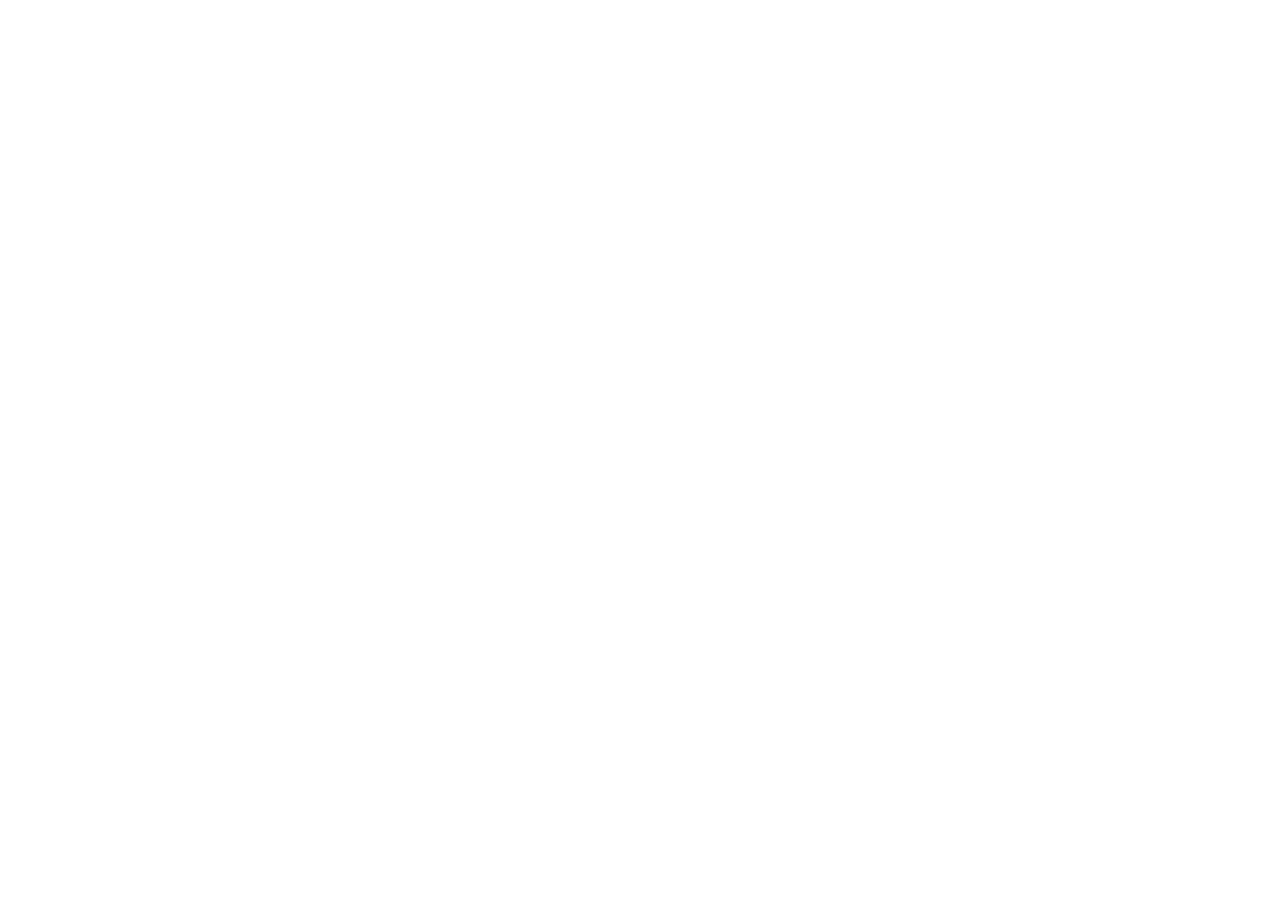
==== index.html @ aa90ae2e "começando o projeto redes  sociais" ====
<!DOCTYPE html>
<html lang="pt-br">
<head>
    <meta charset="UTF-8">
    <meta name="viewport" content="width=device-width, initial-scale=1.0">
    <title>Projeto Redes Sociais</title>
    <link rel="shortcut icon" href="favicon.ico" type="image/x-icon">
</head>
<body>
    
</body>
</html>
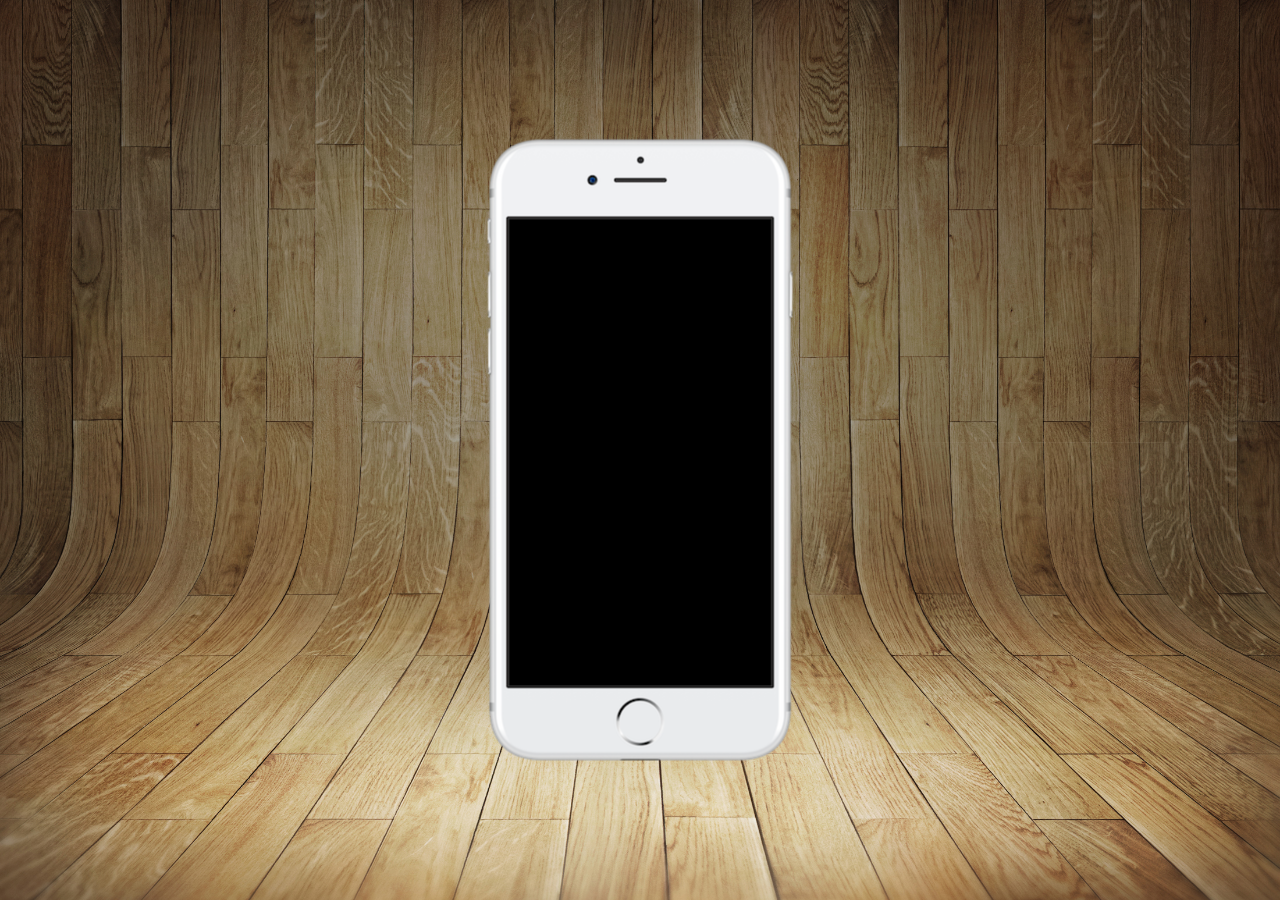
==== commit d9273bb3: "imagens do projeto" ====
--- a/index.html
+++ b/index.html
@@ -5,8 +5,16 @@
     <meta name="viewport" content="width=device-width, initial-scale=1.0">
     <title>Projeto Redes Sociais</title>
     <link rel="shortcut icon" href="favicon.ico" type="image/x-icon">
+    <link rel="stylesheet" href="estilos/style.css">
 </head>
 <body>
-    
+    <main>
+        <section id="telefone">
+
+        </section>
+        <section id="redes-sociais">
+
+        </section>
+    </main>
 </body>
 </html>--- a/estilos/style.css
+++ b/estilos/style.css
@@ -0,0 +1,39 @@
+@charset "UTF-8";
+
+* {
+    margin: 0px;
+    padding: 0px;
+    font-family: Arial, Helvetica, sans-serif;
+}
+
+html, body {
+    height: 100vh;
+    width: 100vw;
+    background-color: black;
+}
+
+body{
+    background: url('../imagens/fundo-madeira.jpg') no-repeat top center;
+    background-size: cover;
+    background-attachment: fixed;
+}
+
+main {
+    position: relative;
+    height: 100vh;
+    
+}
+
+section#telefone {
+    position: absolute;
+    top: 50%;
+    left: 50%;
+    transform: translate(-50%, -50%);
+
+    height: 627px;
+    width: 311px;
+    
+    background:url('../imagens/frame-iphone.png') no-repeat;
+    
+
+}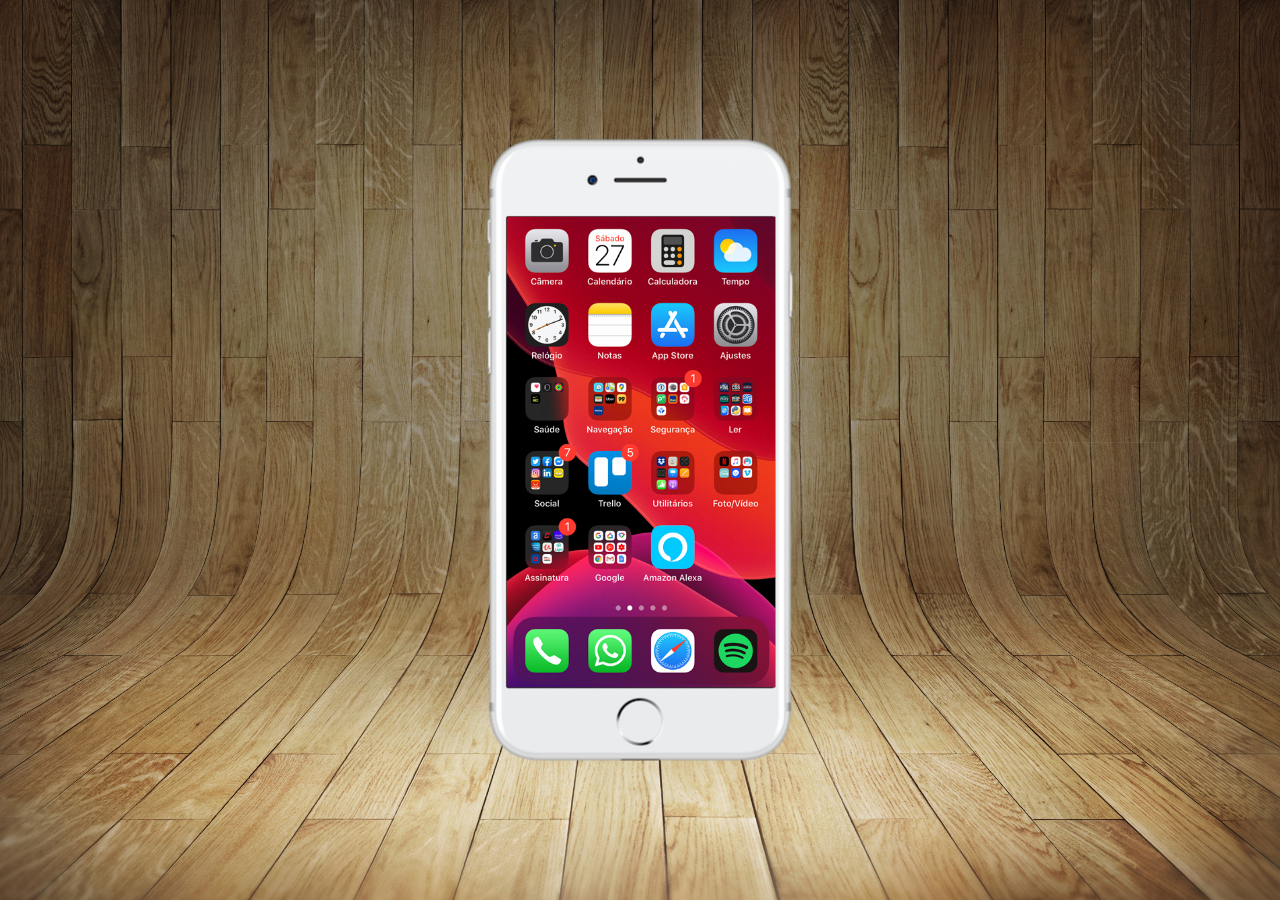
==== commit 94b35a25: "tela de início criada" ====
--- a/index.html
+++ b/index.html
@@ -10,7 +10,7 @@
 <body>
     <main>
         <section id="telefone">
-
+            <iframe src="home.html" name="tela" id="tela"  frameborder="0"></iframe>
         </section>
         <section id="redes-sociais">
 
--- a/estilos/style.css
+++ b/estilos/style.css
@@ -16,6 +16,7 @@
     background: url('../imagens/fundo-madeira.jpg') no-repeat top center;
     background-size: cover;
     background-attachment: fixed;
+    
 }
 
 main {
@@ -36,4 +37,12 @@
     background:url('../imagens/frame-iphone.png') no-repeat;
     
 
+}
+
+iframe#tela {
+    position: relative;
+    top: 80px;
+    left: 22px;
+    height: 471px;
+    width: 269px;
 }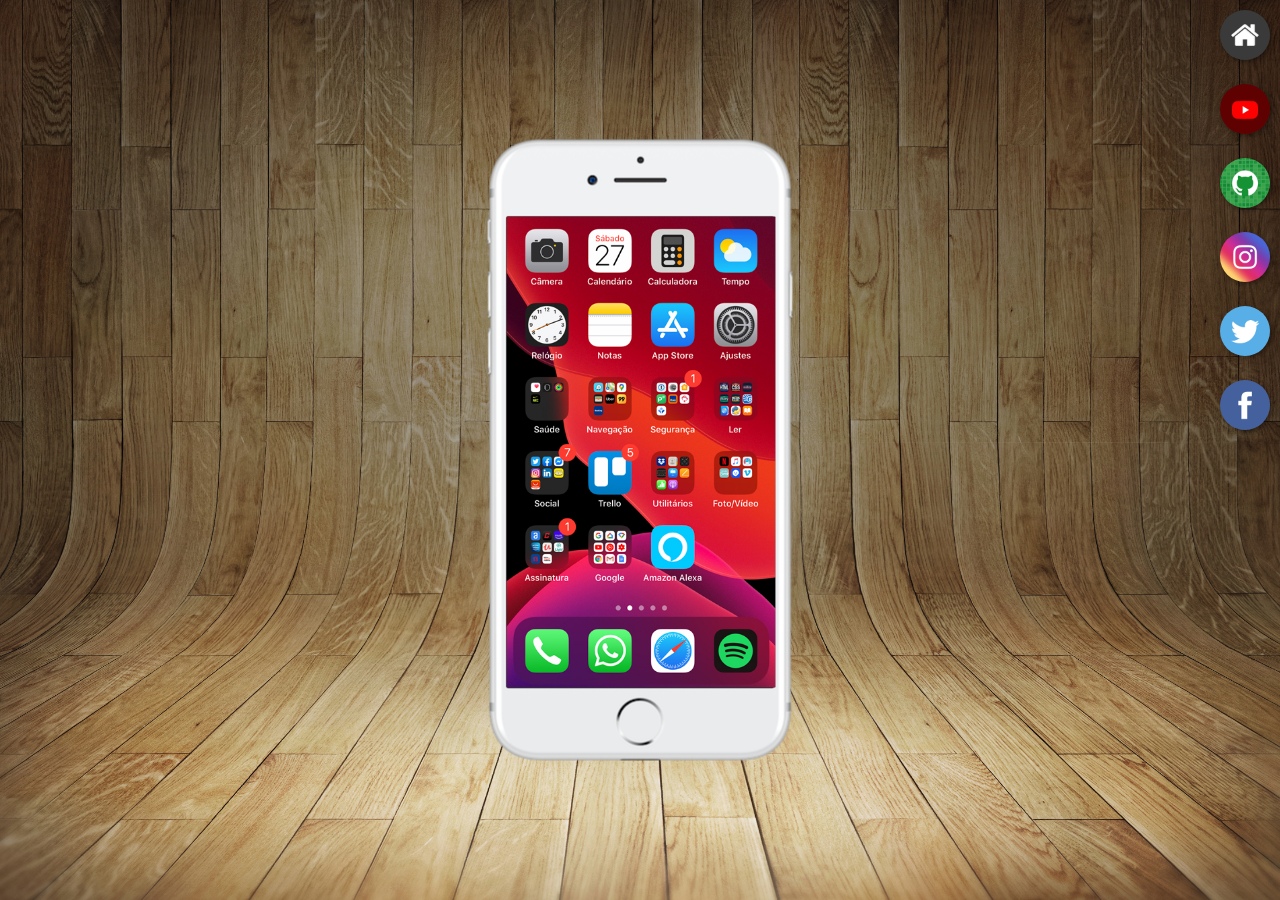
==== commit af9c90af: "criação dos botões do site" ====
--- a/index.html
+++ b/index.html
@@ -10,9 +10,18 @@
 <body>
     <main>
         <section id="telefone">
-            <iframe src="home.html" name="tela" id="tela"  frameborder="0"></iframe>
+            <iframe src="home.html" name="tela" id="tela"  frameborder="0">
+                Seu navegador não é compativel com isso.
+            </iframe>
         </section>
         <section id="redes-sociais">
+            <a href="#" target="tela"><img src="imagens/logo-home.jpg" alt="home"></a><br>
+            <a href="#" target="tela"><img src="imagens/logo-youtube.jpg" alt="youtube"></a><br>
+            <a href="#" target="tela"><img src="imagens/logo-github.jpg" alt="github"></a><br>
+            <a href="#" target="tela"><img src="imagens/logo-instagram.jpg" alt="instagram"></a><br>
+            <a href="#" target="tela"><img src="imagens/logo-twitter.jpg" alt="twitter"></a><br>
+            <a href="#" target="tela"><img src="imagens/logo-facebook.jpg" alt="facebook"></a>
+
 
         </section>
     </main>
--- a/estilos/style.css
+++ b/estilos/style.css
@@ -16,7 +16,7 @@
     background: url('../imagens/fundo-madeira.jpg') no-repeat top center;
     background-size: cover;
     background-attachment: fixed;
-    
+
 }
 
 main {
@@ -45,4 +45,27 @@
     left: 22px;
     height: 471px;
     width: 269px;
+}
+
+section#redes-sociais {
+    text-align: right;
+}
+
+section#redes-sociais img {
+    width: 50px;
+    margin: 10px;
+    border-radius: 50%;
+    box-shadow: 2px 2px 5px rgba(0, 0, 0, 0.404);
+    box-sizing: border-box;
+
+}
+
+section#redes-sociais img:hover {
+    border: 2px solid rgba(255, 255, 255, 0.637);
+    transform: translate(-3px, -3px);
+    box-shadow: 5px 5px 10px rgba(0, 0, 0, 0.603);
+    transition: transform .3s;
+    tr
+
+
 }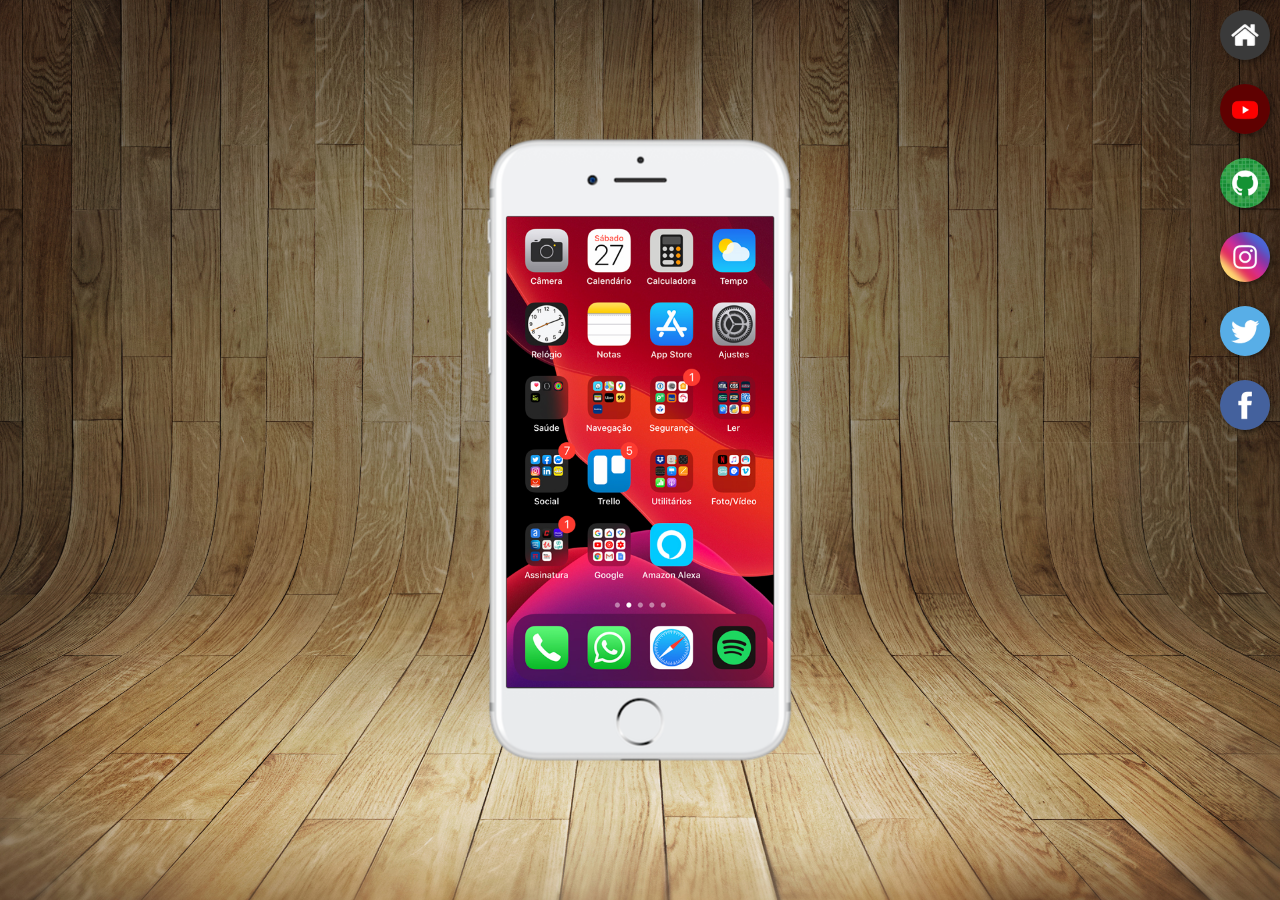
==== commit 5f5caa22: "adicionando funcionalidades para os botões e links" ====
--- a/index.html
+++ b/index.html
@@ -15,12 +15,17 @@
             </iframe>
         </section>
         <section id="redes-sociais">
-            <a href="#" target="tela"><img src="imagens/logo-home.jpg" alt="home"></a><br>
-            <a href="#" target="tela"><img src="imagens/logo-youtube.jpg" alt="youtube"></a><br>
-            <a href="#" target="tela"><img src="imagens/logo-github.jpg" alt="github"></a><br>
-            <a href="#" target="tela"><img src="imagens/logo-instagram.jpg" alt="instagram"></a><br>
-            <a href="#" target="tela"><img src="imagens/logo-twitter.jpg" alt="twitter"></a><br>
-            <a href="#" target="tela"><img src="imagens/logo-facebook.jpg" alt="facebook"></a>
+            <a href="home.html" target="tela"><img src="imagens/logo-home.jpg" alt="home"></a><br>
+
+            <a href="youtube.html" target="tela"><img src="imagens/logo-youtube.jpg" alt="youtube"></a><br>
+
+            <a href="github.html" target="tela"><img src="imagens/logo-github.jpg" alt="github"></a><br>
+
+            <a href="instagram.html" target="tela"><img src="imagens/logo-instagram.jpg" alt="instagram"></a><br>
+
+            <a href="twitter.html" target="tela"><img src="imagens/logo-twitter.jpg" alt="twitter"></a><br>
+            
+            <a href="facebook.html" target="tela"><img src="imagens/logo-facebook.jpg" alt="facebook"></a>
 
 
         </section>
--- a/estilos/style.css
+++ b/estilos/style.css
@@ -44,7 +44,7 @@
     top: 80px;
     left: 22px;
     height: 471px;
-    width: 269px;
+    width: 267px;
 }
 
 section#redes-sociais {
@@ -65,7 +65,6 @@
     transform: translate(-3px, -3px);
     box-shadow: 5px 5px 10px rgba(0, 0, 0, 0.603);
     transition: transform .3s;
-    tr
 
 
 }